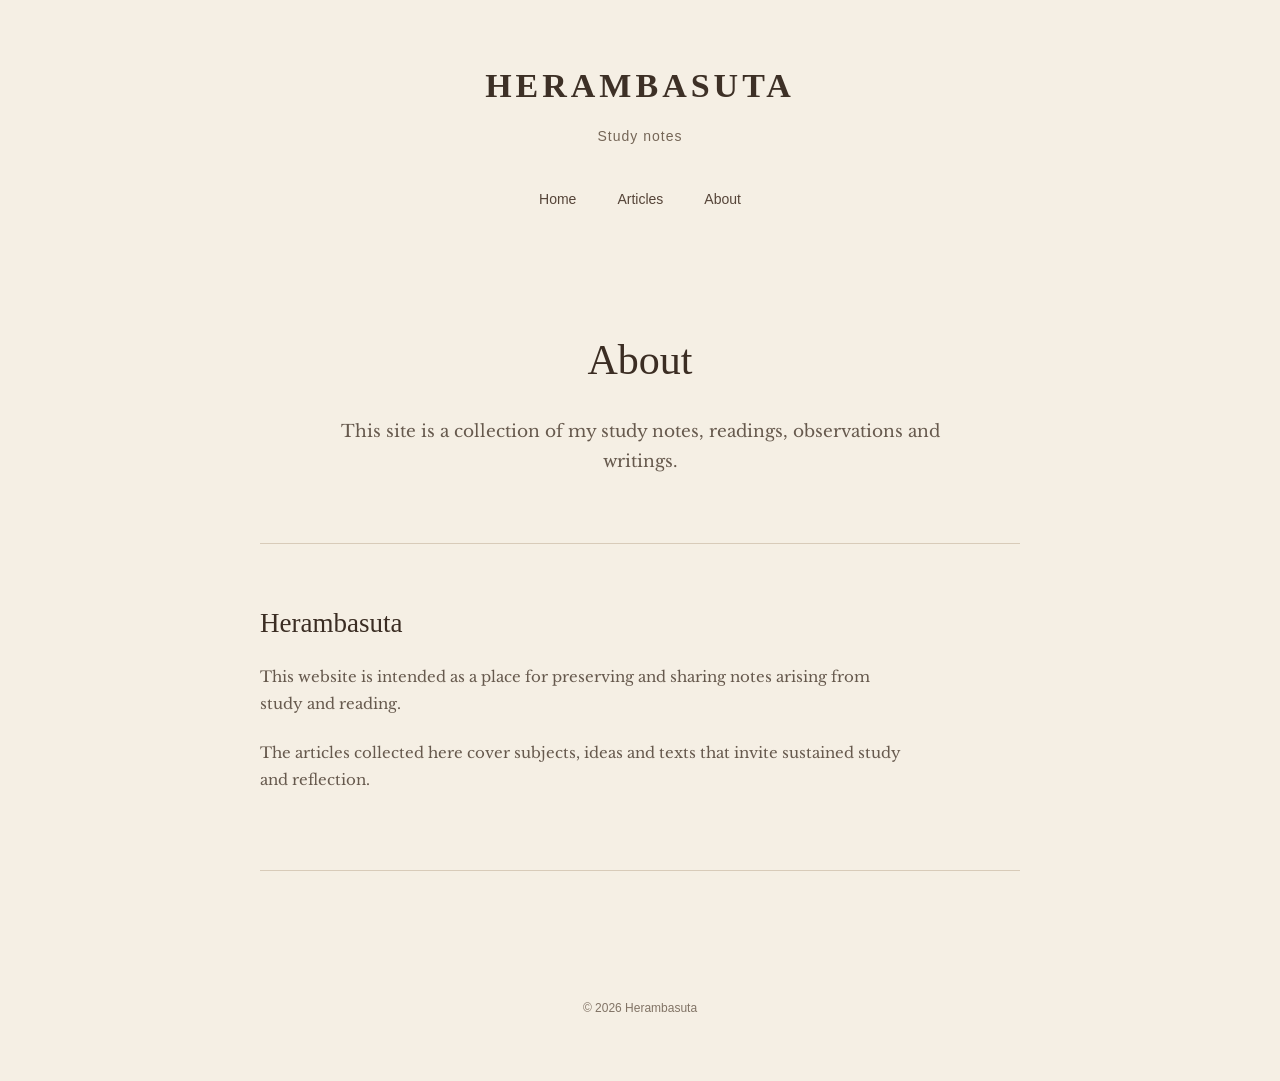
==== about.html @ 56a1fe86 "Add about.html with site information" ====
<!DOCTYPE html>
<html lang="en">

<head>

    <meta charset="UTF-8">

    <meta name="viewport"
          content="width=device-width, initial-scale=1.0">

    <title>About — Herambasuta</title>

    <link rel="stylesheet" href="style.css">

</head>


<body>

    <!-- HEADER -->

    <header>

        <div class="site-name">
            HERAMBASUTA
        </div>

        <div class="tagline">
            Study notes
        </div>

        <nav>
            <a href="index.html">Home</a>
            <a href="articles.html">Articles</a>
            <a href="about.html">About</a>
        </nav>

    </header>


    <!-- ABOUT -->

    <main>

        <section class="intro">

            <h1>
                About
            </h1>

            <p>
                This site is a collection of my study notes,
                readings, observations and writings.
            </p>

        </section>


        <section class="about-section">

            <h2>
                Herambasuta
            </h2>

            <p>
                This website is intended as a place for preserving
                and sharing notes arising from study and reading.
            </p>

            <p>
                The articles collected here cover subjects,
                ideas and texts that invite sustained study
                and reflection.
            </p>

        </section>


    </main>


    <!-- FOOTER -->

    <footer>

        <p>
            © 2026 Herambasuta
        </p>

    </footer>


</body>

</html>
---- style.css ----
/* ========================================
   HERAMBASUTA — MAIN STYLESHEET
   ======================================== */


/* ---------- FONTS ---------- */

@import url('https://fonts.googleapis.com/css2?family=Libre+Baskerville:wght@400;700&display=swap');


/* ---------- GENERAL PAGE ---------- */

* {
    box-sizing: border-box;
}

body {
    margin: 0;
    background: #f5efe4;
    color: #332b24;

    font-family: "Libre Baskerville", Georgia, serif;
    line-height: 1.8;
}


/* ---------- HEADER ---------- */

header {
    max-width: 1000px;
    margin: 0 auto;
    padding: 55px 30px 35px;

    text-align: center;
}


/* Site name */

.site-name {
    font-family: "Bookman Old Style", Georgia, serif;

    font-size: 34px;
    font-weight: bold;

    letter-spacing: 4px;

    color: #3d3026;
}


/* Tagline */

.tagline {
    margin-top: 8px;

    font-family: Arial, sans-serif;

    font-size: 14px;

    letter-spacing: 1px;

    color: #756657;
}


/* ---------- NAVIGATION ---------- */

nav {
    margin-top: 35px;
}

nav a {
    margin: 0 18px;

    font-family: Arial, sans-serif;

    font-size: 14px;

    text-decoration: none;

    color: #554438;

    transition: color 0.2s ease;
}

nav a:hover {
    color: #9a6845;
}


/* ---------- MAIN CONTENT ---------- */

main {
    max-width: 820px;

    margin: 0 auto;

    padding: 20px 30px 80px;
}


/* ---------- INTRODUCTION ---------- */

.intro {
    padding: 55px 0 65px;

    text-align: center;

    border-bottom: 1px solid #d8cbb9;
}

.intro h1 {
    margin: 0 0 18px;

    font-family: "Bookman Old Style", Georgia, serif;

    font-size: 42px;

    font-weight: normal;

    color: #3b2d23;
}

.intro p {
    max-width: 620px;

    margin: 0 auto;

    font-size: 17px;

    color: #66594d;
}


/* ---------- SECTIONS ---------- */

.articles-section,
.about-section {
    padding: 55px 0;

    border-bottom: 1px solid #d8cbb9;
}

h2 {
    margin: 0 0 15px;

    font-family: "Bookman Old Style", Georgia, serif;

    font-size: 27px;

    font-weight: normal;

    color: #3b2d23;
}

.articles-section p,
.about-section p {
    max-width: 650px;

    margin-bottom: 22px;

    font-size: 15px;

    color: #66594d;
}


/* ---------- LINKS ---------- */

.articles-link,
.about-link {
    font-family: Arial, sans-serif;

    font-size: 14px;

    font-weight: bold;

    text-decoration: none;

    color: #865b3e;
}

.articles-link:hover,
.about-link:hover {
    text-decoration: underline;
}


/* ---------- FOOTER ---------- */

footer {
    padding: 35px 20px 50px;

    text-align: center;

    font-family: Arial, sans-serif;

    font-size: 12px;

    color: #817365;
}


/* ---------- MOBILE ---------- */

@media (max-width: 600px) {

    header {
        padding: 40px 20px 30px;
    }

    .site-name {
        font-size: 27px;
        letter-spacing: 3px;
    }

    nav a {
        margin: 0 8px;
    }

    main {
        padding-left: 20px;
        padding-right: 20px;
    }

    .intro {
        padding: 40px 0 50px;
    }

    .intro h1 {
        font-size: 34px;
    }

    .intro p {
        font-size: 15px;
    }

    h2 {
        font-size: 24px;
    }
}
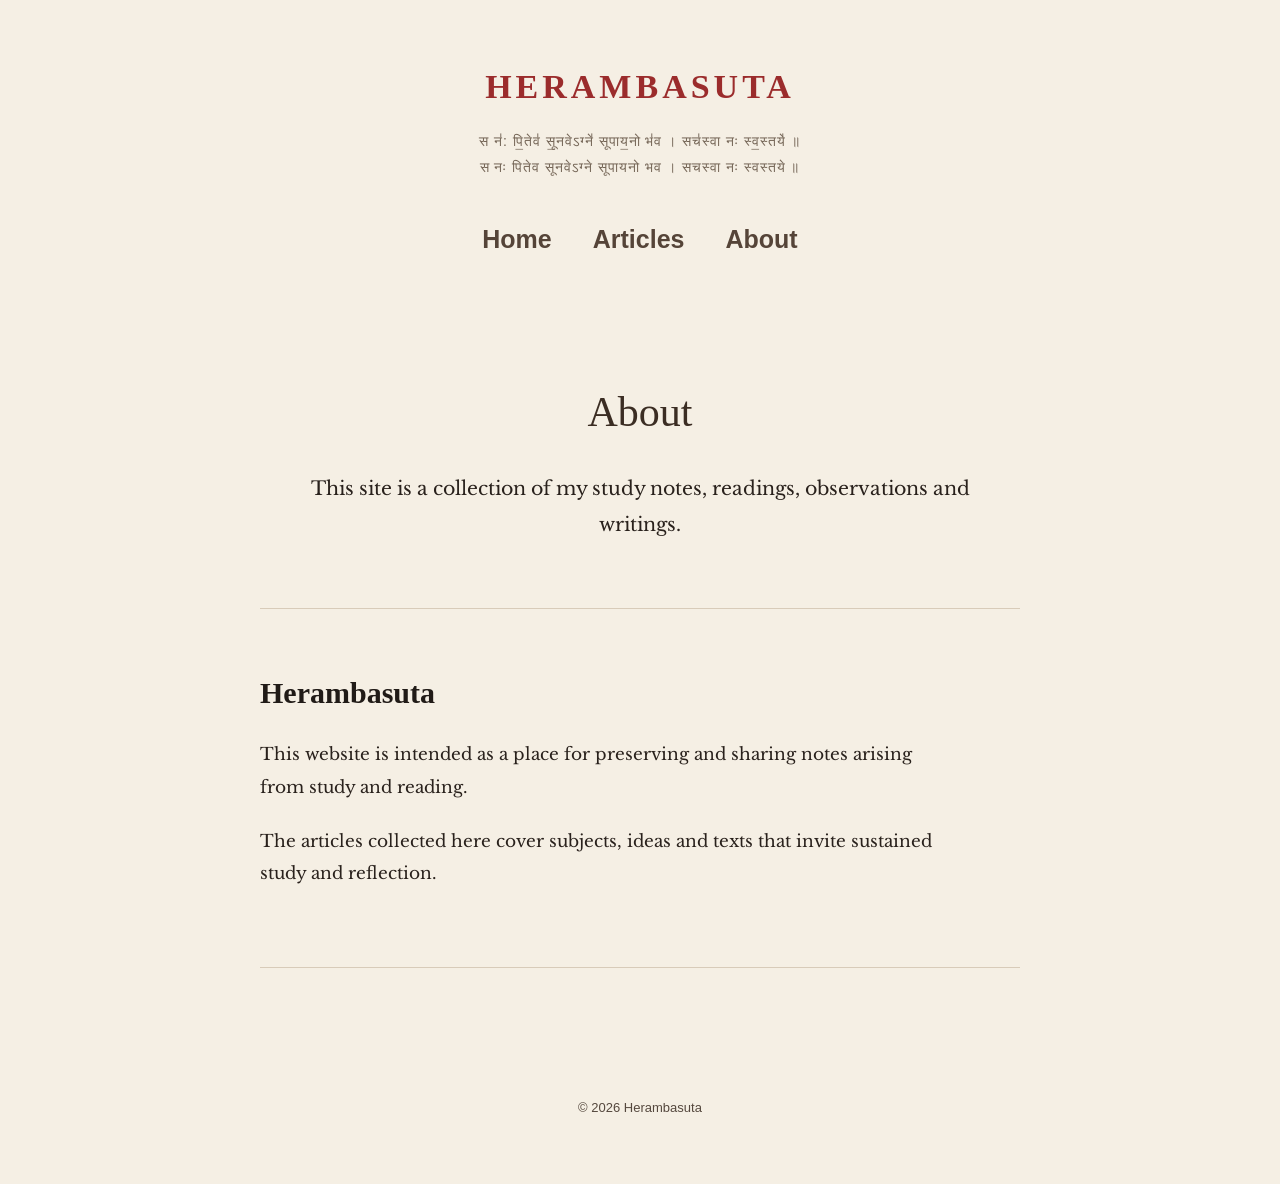
==== commit a587cd35: "Update tagline with Sanskrit text Replaced 'Study notes' with a Sanskrit verse." ====
--- a/about.html
+++ b/about.html
@@ -26,8 +26,10 @@
         </div>
 
         <div class="tagline">
-            Study notes
-        </div>
+    स न॑: पि॒तेव॑ सू॒नवेऽग्ने॑ सूपाय॒नो भ॑व । सच॑स्वा नः स्व॒स्तये॑ ॥
+    <br>
+    स नः पितेव सूनवेऽग्ने सूपायनो भव । सचस्वा नः स्वस्तये ॥
+</div>
 
         <nav>
             <a href="index.html">Home</a>
--- a/style.css
+++ b/style.css
@@ -17,10 +17,12 @@
 body {
     margin: 0;
     background: #f5efe4;
-    color: #332b24;
+    color: #211b17;
 
     font-family: "Libre Baskerville", Georgia, serif;
-    line-height: 1.8;
+    font-size: 17px;
+    font-weight: 400;
+    line-height: 1.9;
 }
 
 
@@ -45,7 +47,7 @@
 
     letter-spacing: 4px;
 
-    color: #3d3026;
+    color: #9b2c2c;
 }
 
 
@@ -75,7 +77,8 @@
 
     font-family: Arial, sans-serif;
 
-    font-size: 14px;
+    font-size: 25px;
+    font-weight: bold;
 
     text-decoration: none;
 
@@ -123,13 +126,14 @@
 }
 
 .intro p {
-    max-width: 620px;
+    max-width: 700px;
 
     margin: 0 auto;
 
-    font-size: 17px;
-
-    color: #66594d;
+    font-size: 19px;
+    font-weight: 400;
+
+    color: #29211c;
 }
 
 
@@ -143,26 +147,27 @@
 }
 
 h2 {
-    margin: 0 0 15px;
+    margin: 0 0 18px;
 
     font-family: "Bookman Old Style", Georgia, serif;
 
-    font-size: 27px;
-
-    font-weight: normal;
-
-    color: #3b2d23;
+    font-size: 30px;
+
+    font-weight: bold;
+
+    color: #211b17;
 }
 
 .articles-section p,
 .about-section p {
-    max-width: 650px;
+    max-width: 700px;
 
     margin-bottom: 22px;
 
-    font-size: 15px;
-
-    color: #66594d;
+    font-size: 17px;
+    font-weight: 400;
+
+    color: #29211c;
 }
 
 
@@ -196,9 +201,9 @@
 
     font-family: Arial, sans-serif;
 
-    font-size: 12px;
-
-    color: #817365;
+    font-size: 13px;
+
+    color: #55483e;
 }
 
 
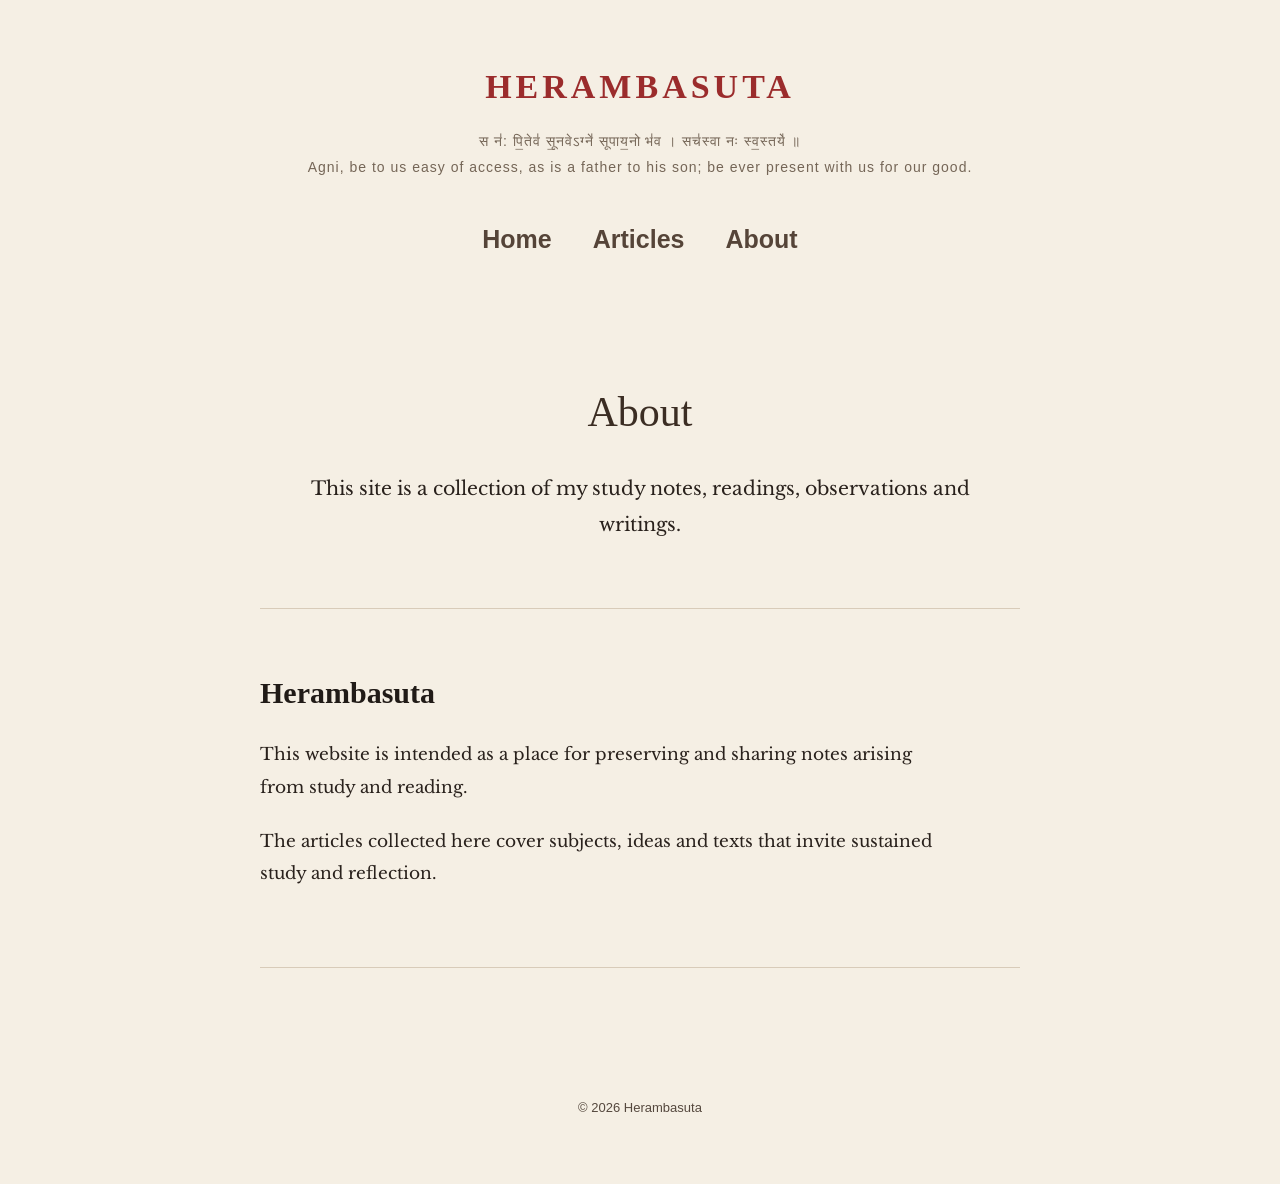
==== commit e43858d5: "Update about.html" ====
--- a/about.html
+++ b/about.html
@@ -24,11 +24,17 @@
         <div class="site-name">
             HERAMBASUTA
         </div>
+      <div class="tagline">
 
-        <div class="tagline">
-    स न॑: पि॒तेव॑ सू॒नवेऽग्ने॑ सूपाय॒नो भ॑व । सच॑स्वा नः स्व॒स्तये॑ ॥
-    <br>
-    स नः पितेव सूनवेऽग्ने सूपायनो भव । सचस्वा नः स्वस्तये ॥
+    <div class="sanskrit">
+        स न॑: पि॒तेव॑ सू॒नवेऽग्ने॑ सूपाय॒नो भ॑व । सच॑स्वा नः स्व॒स्तये॑ ॥
+    </div>
+
+    <div class="translation">
+        Agni, be to us easy of access, as is a father to his son;
+        be ever present with us for our good.
+    </div>
+
 </div>
 
         <nav>
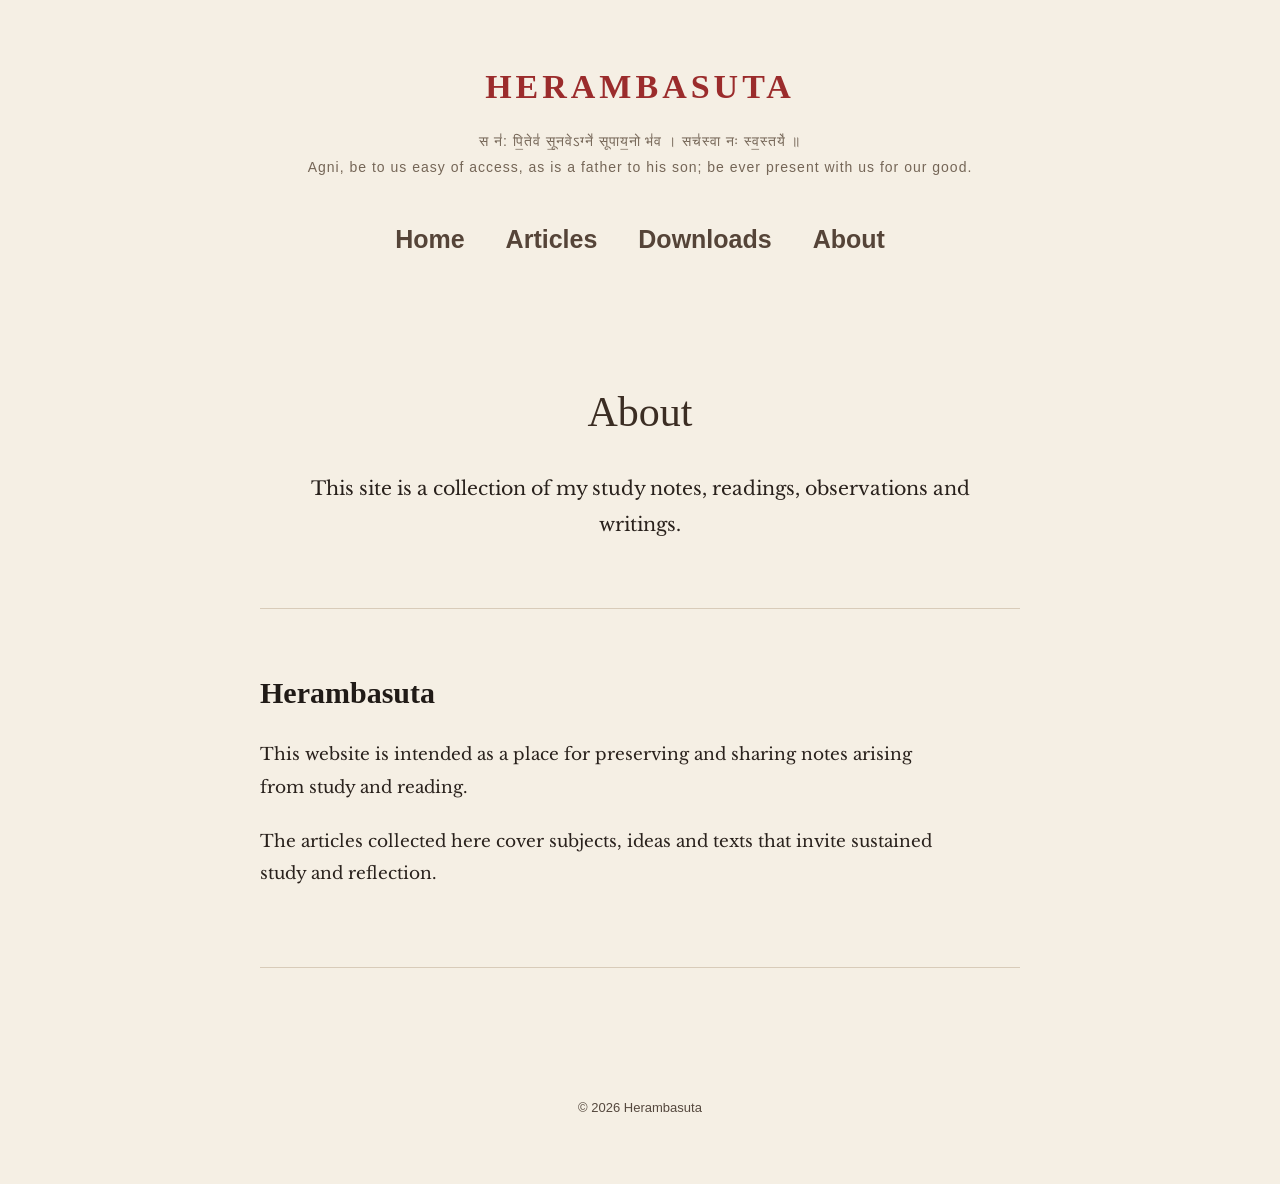
==== commit c4ac9b39: "Update navigation links in about.html" ====
--- a/about.html
+++ b/about.html
@@ -38,10 +38,11 @@
 </div>
 
         <nav>
-            <a href="index.html">Home</a>
-            <a href="articles.html">Articles</a>
-            <a href="about.html">About</a>
-        </nav>
+    <a href="index.html">Home</a>
+    <a href="articles.html">Articles</a>
+    <a href="downloads.html">Downloads</a>
+    <a href="about.html">About</a>
+</nav>
 
     </header>
 
